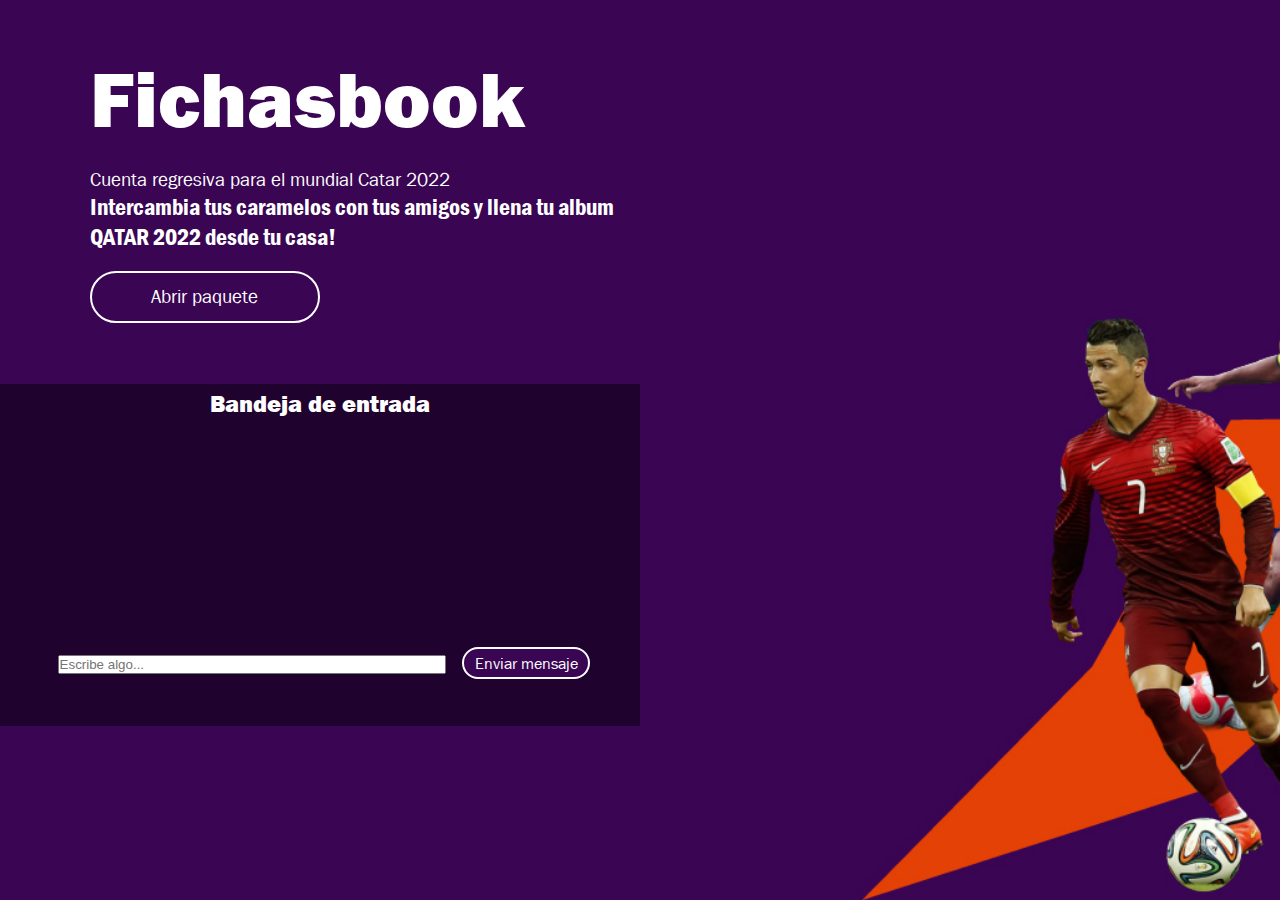
==== src/main/resources/static/code/paginaPrincipal.html @ 9b574a4b "agregando cambios" ====
<!DOCTYPE html>
<html lang="en">

<head>
    <meta charset="UTF-8">
    <meta http-equiv="X-UA-Compatible" content="IE=edge">
    <meta name="viewport" content="width=device-width, initial-scale=1.0">
    <link rel="stylesheet" href="style.css" type="text/css">
    <link href="https://cdn.jsdelivr.net/npm/bootstrap@5.1.0/dist/css/bootstrap.min.css" rel="stylesheet" integrity="sha384-KyZXEAg3QhqLMpG8r+8fhAXLRk2vvoC2f3B09zVXn8CA5QIVfZOJ3BCsw2P0p/We" crossorigin="anonymous">
    <script src="https://ajax.googleapis.com/ajax/libs/jquery/3.6.0/jquery.min.js"></script>
    <script src="https://cdn.jsdelivr.net/npm/bootstrap@5.1.0/dist/js/bootstrap.bundle.min.js" integrity="sha384-U1DAWAznBHeqEIlVSCgzq+c9gqGAJn5c/t99JyeKa9xxaYpSvHU5awsuZVVFIhvj" crossorigin="anonymous"></script>
    <script type ="text/javascript" src="misFunciones.js"> </script>
    <title>FIFA</title>
</head>

<body>
    <div class="inicio">
        <article>
            <h1 class="tituloPrincipal">Fichasbook</h1>
            <h3>Cuenta regresiva para el mundial Catar 2022</h3>
            <p>Intercambia tus caramelos con tus amigos y llena tu album <br>QATAR 2022 desde tu casa!</p>
            <button class="crearGrupos" onclick="pintarFicha()" >Abrir paquete</button>
        </article>

        <div id="bandejaEntrada">
            <h2 class="tituloBandeja">Bandeja de entrada</h2>
            <div id="conversacion"> </div>
            <input type="text" id="message" placeholder="Escribe algo...">
            <button id="sendMessage" onclick="sendText()" >Enviar mensaje</button>
        </div>

        <div id="caramelos">

        </div>
    </div>
</body>

</html>
---- src/main/resources/static/code/style.css ----
*{
    padding: 0;
    margin: 0;
}


/*-------------E S T I L O   S C R O L L---------------*/
#conversacion::-webkit-scrollbar {
    -webkit-appearance: none;
}

#conversacion::-webkit-scrollbar:vertical {
    width:10px;
}

#caramelos::-webkit-scrollbar {
    -webkit-appearance: none;
}

#caramelos::-webkit-scrollbar:vertical {
    width:10px;
}

/*-------------F U E N T E S---------------*/
@font-face {
    font-family: 'Franklin Gothic';
    src: url('../fonts/FRAHV-.TTF');
    font-style: normal;
    font-weight: 700;
}

@font-face {
    font-family: 'Franklin Gothic';
    src: url('../fonts/FRABK-.TTF');
    font-style: normal;
    font-weight: 300;
}

@font-face {
    font-family: 'Franklin Gothic';
    src: url('../fonts/FRADMCN-.TTF');
    font-style: normal;
    font-weight: 400;
}

/*------------- I N I C I O ---------------*/
.inicio{
    width: 100%;
    height: 100vh;
    background-size: cover;
    background-repeat: no-repeat;
    background-image: url("../images/Recurso_4.jpg");

}


.inicio article{
    float: left;
    margin-left: 7%;
    margin-top: 4%;
    width: 43%;
    color: white;
    font-family: 'Franklin Gothic';
    position: relative;

}

.tituloPrincipal{
    font-size: 5em;
    margin-bottom: 0.2em;
}

.inicio h3{
    font-size: 1.2em;
    font-weight: 300;
}

.inicio p{
    font-weight: 400;
    font-size: 1.5em;
}

.crearGrupos{
    height: 2.7em;
    width: 12em;
    color: white;
    margin-top: 1em;
    font-weight: 300;
    font-size: 1.2em;
    border-radius: 50px;
    border: solid 2px white;
    background-color: #3A0553;
    font-family: 'Franklin Gothic';
    transition: 0.5s;
}


.crearGrupos:hover{
    transition: 0.5s;
    background-color: #E44105;
    border: solid 2px #E44105;
    box-shadow: rgba(228, 65, 5, 0.53) 0em 0em 5px 5px;
}


.creditos{
    background-image: url("../images/Recurso_6.png");    
    position: absolute;
}

#bandejaEntrada{
    background-color: rgba(0, 0, 0, 0.44);
    position: absolute;
    color: white;
    margin-top: 30%;
    width: 50%;
    height: 38%;
}

.tituloBandeja{
    text-align: center;
    margin-top: 5px;
    font-family: 'Franklin Gothic';
}

#conversacion{
    height: 62%;
    margin-left: 9%;
    width: 80%;
    overflow-y: scroll;
    color: white;
}

#message{
    width: 60%;
    margin-left: 9%;
    margin-right: 2%;

}

#sendMessage{
    height: 2em;
    width: 8em;
    color: white;
    margin-top: 1em;
    font-weight: 300;
    font-size: 1em;
    border-radius: 50px;
    border: solid 2px white;
    background-color: #3A0553;
    font-family: 'Franklin Gothic';
    transition: 0.5s;
}

#sendMessage:hover{
    transition: 0.5s;
    background-color: #E44105;
    border: solid 2px #E44105;
    box-shadow: rgba(228, 65, 5, 0.53) 0em 0em 5px 5px;
}

#caramelos{
    position: absolute;
    margin-left: 55%;
    margin-top: 4%;
    width: 45%;
    height: 83%;
    padding-left: 10%;
    overflow-y: scroll;
}
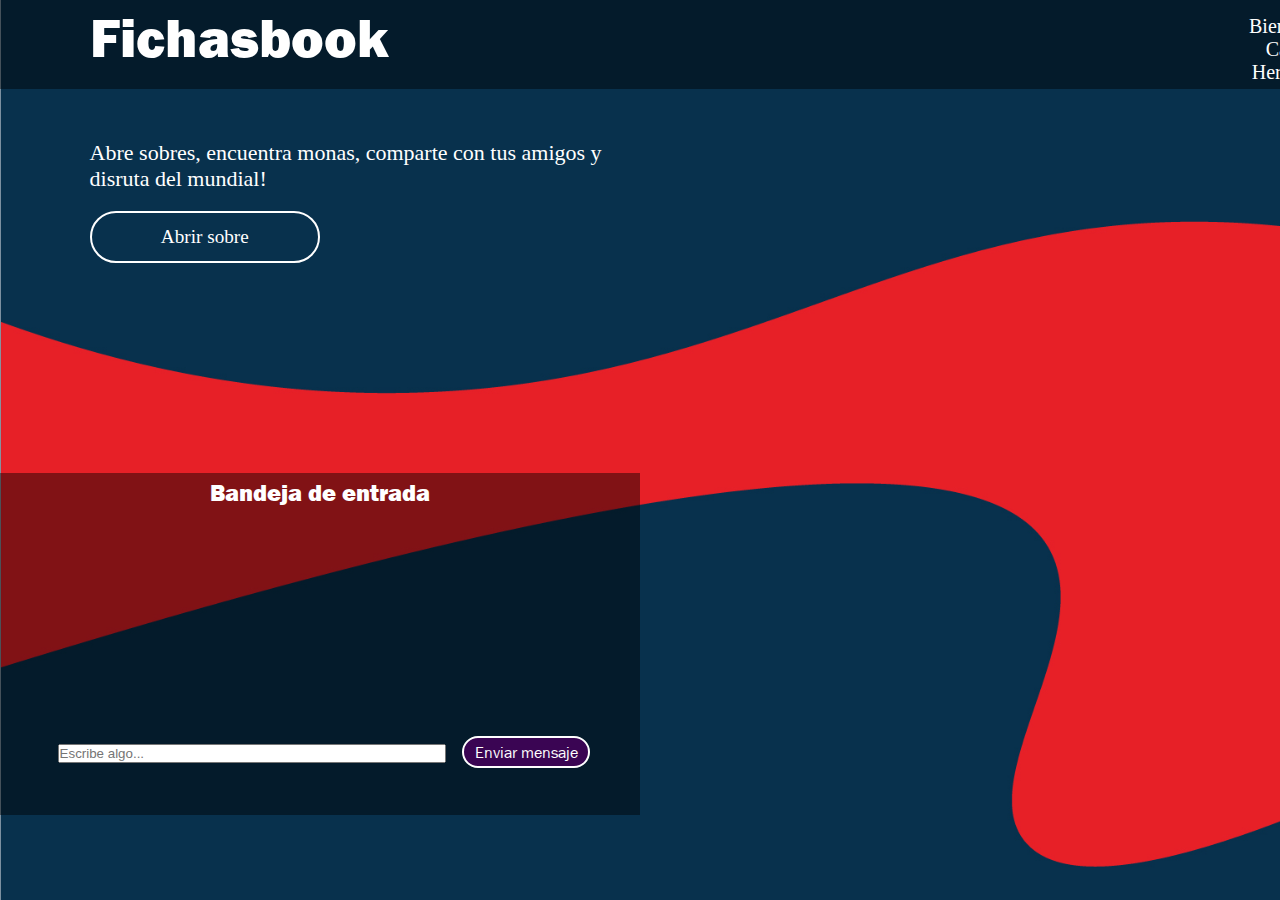
==== commit b47f8e40: "imagenes" ====
--- a/src/main/resources/static/code/paginaPrincipal.html
+++ b/src/main/resources/static/code/paginaPrincipal.html
@@ -15,11 +15,17 @@
 
 <body>
     <div class="inicio">
+
+        <nav id="encabezado">
+            <h1 class="tituloPrincipal">Fichasbook</h1>
+            <div id="usuario">
+                <h3>Bienvenido</h3>
+                <a id="nombreUsuario" href="www.google.com">Camilo Hernández</a> 
+            </div>
+        </nav>
         <article>
-            <h1 class="tituloPrincipal">Fichasbook</h1>
-            <h3>Cuenta regresiva para el mundial Catar 2022</h3>
-            <p>Intercambia tus caramelos con tus amigos y llena tu album <br>QATAR 2022 desde tu casa!</p>
-            <button class="crearGrupos" onclick="pintarFicha()" >Abrir paquete</button>
+            <h3>Abre sobres, encuentra monas, comparte con tus amigos y <br>disruta del mundial!</h3>
+            <button class="crearGrupos" onclick="pintarFicha()" >Abrir sobre</button>
         </article>
 
         <div id="bandejaEntrada">
--- a/src/main/resources/static/code/style.css
+++ b/src/main/resources/static/code/style.css
@@ -49,8 +49,49 @@
     height: 100vh;
     background-size: cover;
     background-repeat: no-repeat;
-    background-image: url("../images/Recurso_4.jpg");
+    background-image: url("../background/FondoMensajes.jpg");
 
+}
+
+#encabezado{
+    width: 100%;
+    background-color: rgba(0, 0, 0, 0.44);
+    padding-left: 7%;
+    color: white;
+    padding-top:5px;
+    padding-bottom: 5px;
+    font-size: 12px;
+    display: flex;
+}
+
+.tituloPrincipal{
+    font-family: 'Franklin Gothic';
+    font-size: 55px;
+}
+
+#usuario{
+    text-align: center;
+    margin-top: 10px;
+    margin-left: 65%;
+    font-family: 'Segoe UI';
+}
+
+#usuario h3{
+    font-size: 20px;
+    margin-bottom: 0;
+}
+
+#usuario a{
+    color: white;
+    font-size: 20px;
+    text-decoration-line: none;
+    transition: 0.5s;
+    
+}
+
+#usuario a:hover{
+    color: #E72028;
+    transition: 0.5s;
 }
 
 
@@ -65,19 +106,10 @@
 
 }
 
-.tituloPrincipal{
-    font-size: 5em;
-    margin-bottom: 0.2em;
-}
-
 .inicio h3{
-    font-size: 1.2em;
+    font-family: 'Segoe UI';
+    font-size: 22px;
     font-weight: 300;
-}
-
-.inicio p{
-    font-weight: 400;
-    font-size: 1.5em;
 }
 
 .crearGrupos{
@@ -89,24 +121,20 @@
     font-size: 1.2em;
     border-radius: 50px;
     border: solid 2px white;
-    background-color: #3A0553;
+    background-color: #08314D;
     font-family: 'Franklin Gothic';
     transition: 0.5s;
+    font-family: 'Segoe UI';
 }
 
 
 .crearGrupos:hover{
     transition: 0.5s;
-    background-color: #E44105;
-    border: solid 2px #E44105;
-    box-shadow: rgba(228, 65, 5, 0.53) 0em 0em 5px 5px;
+    background-color: #E72028;
+    border: solid 2px #E72028;
+    box-shadow: rgba(246, 10, 10, 0.53) 0em 0em 5px 5px;
 }
 
-
-.creditos{
-    background-image: url("../images/Recurso_6.png");    
-    position: absolute;
-}
 
 #bandejaEntrada{
     background-color: rgba(0, 0, 0, 0.44);
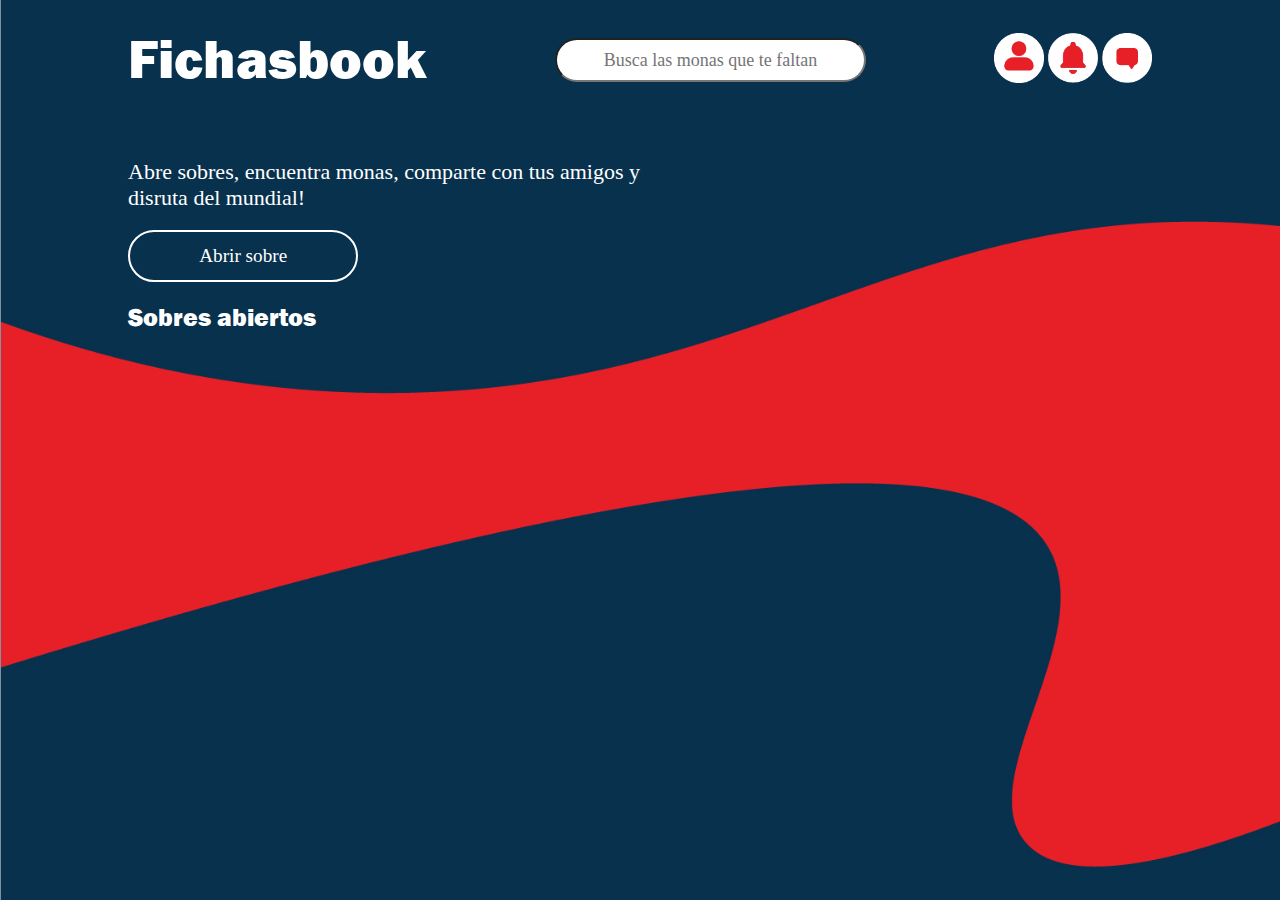
==== commit 50b6f775: "subiendo cambios" ====
--- a/src/main/resources/static/code/paginaPrincipal.html
+++ b/src/main/resources/static/code/paginaPrincipal.html
@@ -6,9 +6,7 @@
     <meta http-equiv="X-UA-Compatible" content="IE=edge">
     <meta name="viewport" content="width=device-width, initial-scale=1.0">
     <link rel="stylesheet" href="style.css" type="text/css">
-    <link href="https://cdn.jsdelivr.net/npm/bootstrap@5.1.0/dist/css/bootstrap.min.css" rel="stylesheet" integrity="sha384-KyZXEAg3QhqLMpG8r+8fhAXLRk2vvoC2f3B09zVXn8CA5QIVfZOJ3BCsw2P0p/We" crossorigin="anonymous">
     <script src="https://ajax.googleapis.com/ajax/libs/jquery/3.6.0/jquery.min.js"></script>
-    <script src="https://cdn.jsdelivr.net/npm/bootstrap@5.1.0/dist/js/bootstrap.bundle.min.js" integrity="sha384-U1DAWAznBHeqEIlVSCgzq+c9gqGAJn5c/t99JyeKa9xxaYpSvHU5awsuZVVFIhvj" crossorigin="anonymous"></script>
     <script type ="text/javascript" src="misFunciones.js"> </script>
     <title>FIFA</title>
 </head>
@@ -18,26 +16,32 @@
 
         <nav id="encabezado">
             <h1 class="tituloPrincipal">Fichasbook</h1>
-            <div id="usuario">
-                <h3>Bienvenido</h3>
-                <a id="nombreUsuario" href="www.google.com">Camilo Hernández</a> 
+            <input type="text" id="search" placeholder="Busca las monas que te faltan">
+            <div id="contenedorIconos">
+                <a><img class="iconosnav" src="../icons/user.png" alt="user"></a>
+                <a><img class="iconosnav" src="../icons/notifiacations.png" alt="user"></a>
+                <a><img class="iconosnav" src="../icons/message.png" alt="user"></a>
             </div>
         </nav>
-        <article>
-            <h3>Abre sobres, encuentra monas, comparte con tus amigos y <br>disruta del mundial!</h3>
-            <button class="crearGrupos" onclick="pintarFicha()" >Abrir sobre</button>
-        </article>
 
-        <div id="bandejaEntrada">
-            <h2 class="tituloBandeja">Bandeja de entrada</h2>
-            <div id="conversacion"> </div>
-            <input type="text" id="message" placeholder="Escribe algo...">
-            <button id="sendMessage" onclick="sendText()" >Enviar mensaje</button>
+        <div class="bandejaEntrada">
+            <div id="contenidoIzq" class="conteEntrada">
+                <div id="contenidoBoton">
+                    <h3>Abre sobres, encuentra monas, comparte con tus amigos y disruta del mundial!</h3>
+                    <button class="btnAbrir" onclick="pintarFicha()" >Abrir sobre</button>
+                </div>
+                <h4>Sobres abiertos</h4>  
+                <div id="caramelos">
+                                            
+                </div>
+            </div>
+            <div id="contenidoDer" class="conteEntrada">
+            </div>
         </div>
 
-        <div id="caramelos">
+        
 
-        </div>
+
     </div>
 </body>
 
--- a/src/main/resources/static/code/style.css
+++ b/src/main/resources/static/code/style.css
@@ -5,20 +5,20 @@
 
 
 /*-------------E S T I L O   S C R O L L---------------*/
-#conversacion::-webkit-scrollbar {
-    -webkit-appearance: none;
-}
-
-#conversacion::-webkit-scrollbar:vertical {
-    width:10px;
-}
-
 #caramelos::-webkit-scrollbar {
-    -webkit-appearance: none;
-}
-
-#caramelos::-webkit-scrollbar:vertical {
-    width:10px;
+    width: 5px;               
+    height: 5px;
+    
+}
+
+#caramelos::-webkit-scrollbar-thumb {
+    background: #ccc;
+    border-radius: 4px;
+}
+
+
+#caramelos::-webkit-scrollbar-thumb:vertical{
+    display:none ;
 }
 
 /*-------------F U E N T E S---------------*/
@@ -54,145 +54,156 @@
 }
 
 #encabezado{
-    width: 100%;
-    background-color: rgba(0, 0, 0, 0.44);
-    padding-left: 7%;
-    color: white;
-    padding-top:5px;
-    padding-bottom: 5px;
-    font-size: 12px;
     display: flex;
+    margin-left: 10%;
+    margin-right: 10%;
+    align-items: center;
+    justify-content: space-between;
+    padding-top: 2%;
 }
 
 .tituloPrincipal{
     font-family: 'Franklin Gothic';
     font-size: 55px;
-}
-
-#usuario{
-    text-align: center;
-    margin-top: 10px;
-    margin-left: 65%;
-    font-family: 'Segoe UI';
-}
-
-#usuario h3{
-    font-size: 20px;
-    margin-bottom: 0;
-}
-
-#usuario a{
-    color: white;
-    font-size: 20px;
-    text-decoration-line: none;
-    transition: 0.5s;
-    
-}
-
-#usuario a:hover{
-    color: #E72028;
-    transition: 0.5s;
-}
-
-
-.inicio article{
+    color: white;
+}
+
+#search{
+    text-align: center;
+    width: 30%;
+    border-radius: 50px;
+    font-size: 18px;
+    font-family: 'Segoe UI';
+    height: 40px;
+}
+
+.iconosnav{
+    height: 50px;
+    width: 50px;
+}
+
+.bandejaEntrada{
+    margin: 5% 10% 0% 10%;    
+}
+
+.conteEntrada{
     float: left;
-    margin-left: 7%;
-    margin-top: 4%;
-    width: 43%;
-    color: white;
-    font-family: 'Franklin Gothic';
-    position: relative;
-
-}
-
-.inicio h3{
+    width: 50%;
+    height: 100%;
+}
+
+#contenidoBoton{
+
+    color: white;
+    font-family: 'Franklin Gothic';
+}
+
+#contenidoBoton h3{
     font-family: 'Segoe UI';
     font-size: 22px;
     font-weight: 300;
 }
 
-.crearGrupos{
+.conteEntrada h4{
+    font-family: 'Franklin Gothic';
+    font-size: 25px;
+    color: white;
+}
+
+.btnAbrir{
     height: 2.7em;
     width: 12em;
     color: white;
     margin-top: 1em;
-    font-weight: 300;
     font-size: 1.2em;
     border-radius: 50px;
     border: solid 2px white;
     background-color: #08314D;
-    font-family: 'Franklin Gothic';
     transition: 0.5s;
     font-family: 'Segoe UI';
 }
 
 
-.crearGrupos:hover{
+.btnAbrir:hover{
     transition: 0.5s;
     background-color: #E72028;
     border: solid 2px #E72028;
     box-shadow: rgba(246, 10, 10, 0.53) 0em 0em 5px 5px;
 }
 
-
-#bandejaEntrada{
-    background-color: rgba(0, 0, 0, 0.44);
+#caramelos{
+    margin-top: 20px;
+    height: 330px;
+    overflow-x: auto;
+}
+
+#contenidoIzq h4{
+    margin-top: 20px;
+}
+
+.filaCaramelos{
+    height: 300px;
+    display: flex;
+    margin-top: 10px;
+    
+}
+
+/*DISEÑO PARA LAS CARTAS*/
+
+.cardbox{
+    float: left;
+    border-radius: 10px;
+    width: 8rem;
+    height: 280px;
+    perspective: 800px;    
+    margin-right: 10px;
+    perspective: 1000px;
+}
+
+
+.cardbox img{
+    border-radius: 10px 10px 0px 0px;
+    width: 8rem;
+    
+}
+
+.cardbody h2{
+    font-family: 'Franklin Gothic';
+    text-align: center;
+    font-size: 22px;
+}
+
+.cardbody p{
+    text-align: center;
+    font-family: 'Segoe UI';
+    font-size: 16px;
+}
+
+/* PARA EL MOVIMIENTO */
+
+.back{
+    text-align: center;
+    background-color: white;
+    border-radius: 10px;
+    height: 280px;
+    width: 8rem;
+}
+
+.cardbox:hover .card{
+    transform: rotateY(180deg);
+}
+
+.card{
+    transform-style: preserve-3d;
+    transition: all 0.5s linear;
+}
+
+.cardbody {
     position: absolute;
-    color: white;
-    margin-top: 30%;
-    width: 50%;
-    height: 38%;
-}
-
-.tituloBandeja{
-    text-align: center;
-    margin-top: 5px;
-    font-family: 'Franklin Gothic';
-}
-
-#conversacion{
-    height: 62%;
-    margin-left: 9%;
-    width: 80%;
-    overflow-y: scroll;
-    color: white;
-}
-
-#message{
-    width: 60%;
-    margin-left: 9%;
-    margin-right: 2%;
-
-}
-
-#sendMessage{
-    height: 2em;
-    width: 8em;
-    color: white;
-    margin-top: 1em;
-    font-weight: 300;
-    font-size: 1em;
-    border-radius: 50px;
-    border: solid 2px white;
-    background-color: #3A0553;
-    font-family: 'Franklin Gothic';
-    transition: 0.5s;
-}
-
-#sendMessage:hover{
-    transition: 0.5s;
-    background-color: #E44105;
-    border: solid 2px #E44105;
-    box-shadow: rgba(228, 65, 5, 0.53) 0em 0em 5px 5px;
-}
-
-#caramelos{
-    position: absolute;
-    margin-left: 55%;
-    margin-top: 4%;
-    width: 45%;
-    height: 83%;
-    padding-left: 10%;
-    overflow-y: scroll;
-}
+    backface-visibility: hidden;
+  }
+
+.cardbody .back{
+    transform: rotateY(180deg);
+}
+
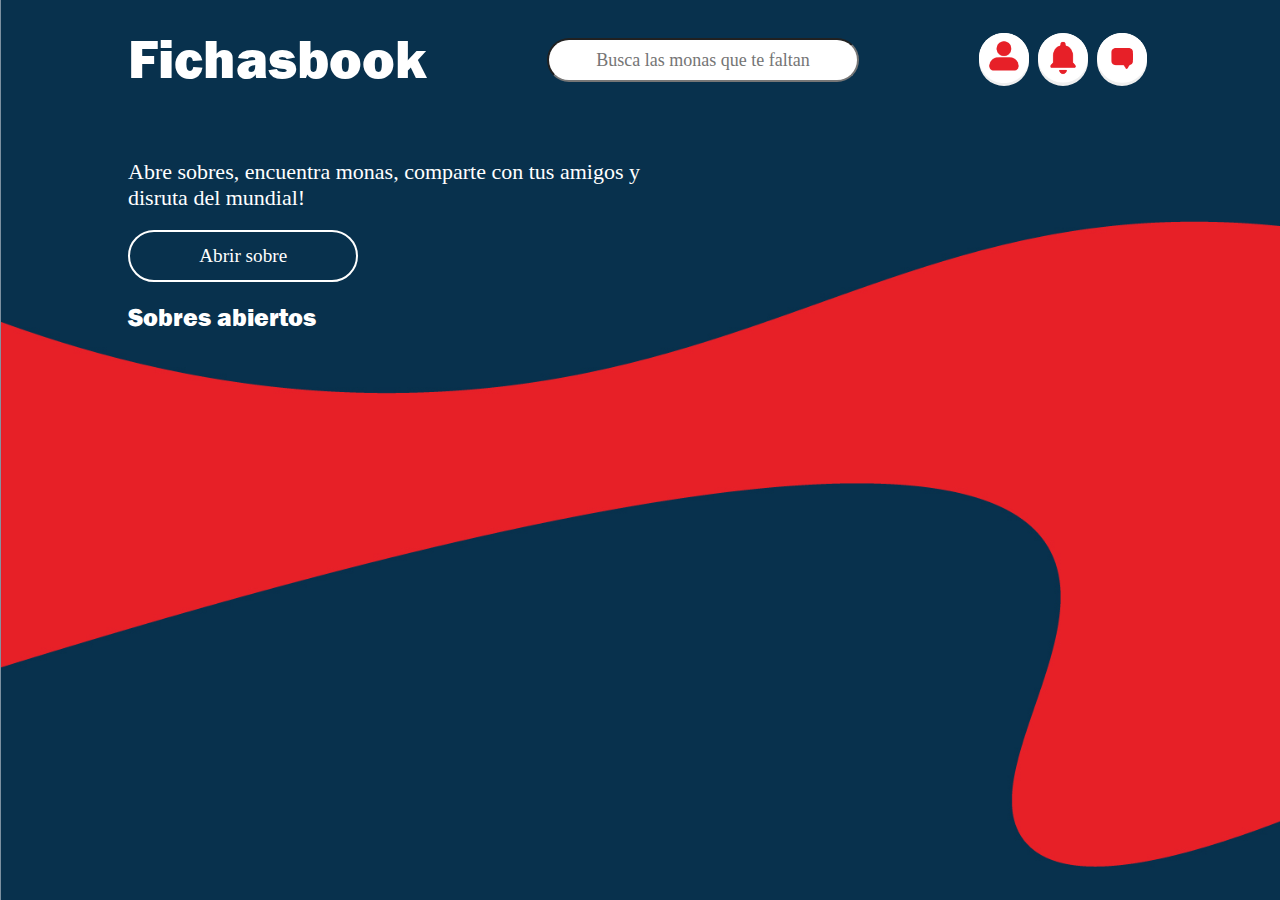
==== commit e8c35eda: "Bd persistente" ====
--- a/src/main/resources/static/code/paginaPrincipal.html
+++ b/src/main/resources/static/code/paginaPrincipal.html
@@ -18,12 +18,27 @@
             <h1 class="tituloPrincipal">Fichasbook</h1>
             <input type="text" id="search" placeholder="Busca las monas que te faltan">
             <div id="contenedorIconos">
-                <a><img class="iconosnav" src="../icons/user.png" alt="user"></a>
-                <a><img class="iconosnav" src="../icons/notifiacations.png" alt="user"></a>
-                <a><img class="iconosnav" src="../icons/message.png" alt="user"></a>
+                <button class="botonesnav" onclick="abrirUsuario()" ><img class="iconosnav" src="../icons/user.png" alt="user"></button>
+                <button class="botonesnav" onclick="abrirNotificaciones()" ><img class="iconosnav" src="../icons/notifiacations.png" alt="notifiacations"></button>
+                <button class="botonesnav" onclick="abrirMensajes()" ><img class="iconosnav" src="../icons/message.png" alt="messages"></button>
             </div>
         </nav>
-
+        <div class="ventanaEmergentes" id="ventanaMessages">
+            <ul>
+                <li>
+                    <h2 class="nombreMensaje">Juan Arias</h2>
+                </li>
+                <li>Elemento 2</li>
+                <li>Elemento 3</li>
+            </ul>
+        </div>
+        <div class="ventanaEmergentes" id="ventanaUser">
+            <h2 class="tituloVentanas">Usuario</h2>
+        </div>
+        <div class="ventanaEmergentes" id="ventanaNoti">
+            <h2 class="tituloVentanas">Notificaciones</h2>
+        </div>
+        
         <div class="bandejaEntrada">
             <div id="contenidoIzq" class="conteEntrada">
                 <div id="contenidoBoton">
@@ -38,10 +53,6 @@
             <div id="contenidoDer" class="conteEntrada">
             </div>
         </div>
-
-        
-
-
     </div>
 </body>
 
--- a/src/main/resources/static/code/style.css
+++ b/src/main/resources/static/code/style.css
@@ -77,10 +77,53 @@
     height: 40px;
 }
 
+
+/*---- D I S E Ñ O  P A R A   E L   N A V ---*/
+#contenedorIconos a{
+    cursor: pointer;
+}
+
 .iconosnav{
     height: 50px;
     width: 50px;
 }
+
+.botonesnav{
+    border-radius: 50px;
+    cursor: pointer;
+    transition: 0.5s;
+    border-style: none;
+    margin-right: 5px;
+}
+
+.botonesnav:hover{
+    transition: 0.5s;
+    box-shadow: rgba(246, 10, 10, 0.53) 0px 0px 6px 6px;
+}
+
+/* - - - -  DISEÑO VENTANAS EMERGENTES -  -  - */
+
+.ventanaEmergentes{
+    background-color: hsl(0, 0%, 96%);
+    width: 20%;
+    height: 20%;
+    display: none;
+    margin-left: 70%;
+    position: absolute;
+    border-radius: 10px;
+    margin-top: 10px;
+}
+
+.nombreMensaje{
+    font-family: 'Franklin Gothic';
+    font-size: 20px;
+    
+}
+
+
+
+
+/* - - - - - DISEÑO PRINCIPAL - - - - - - */
 
 .bandejaEntrada{
     margin: 5% 10% 0% 10%;    
@@ -93,7 +136,6 @@
 }
 
 #contenidoBoton{
-
     color: white;
     font-family: 'Franklin Gothic';
 }
